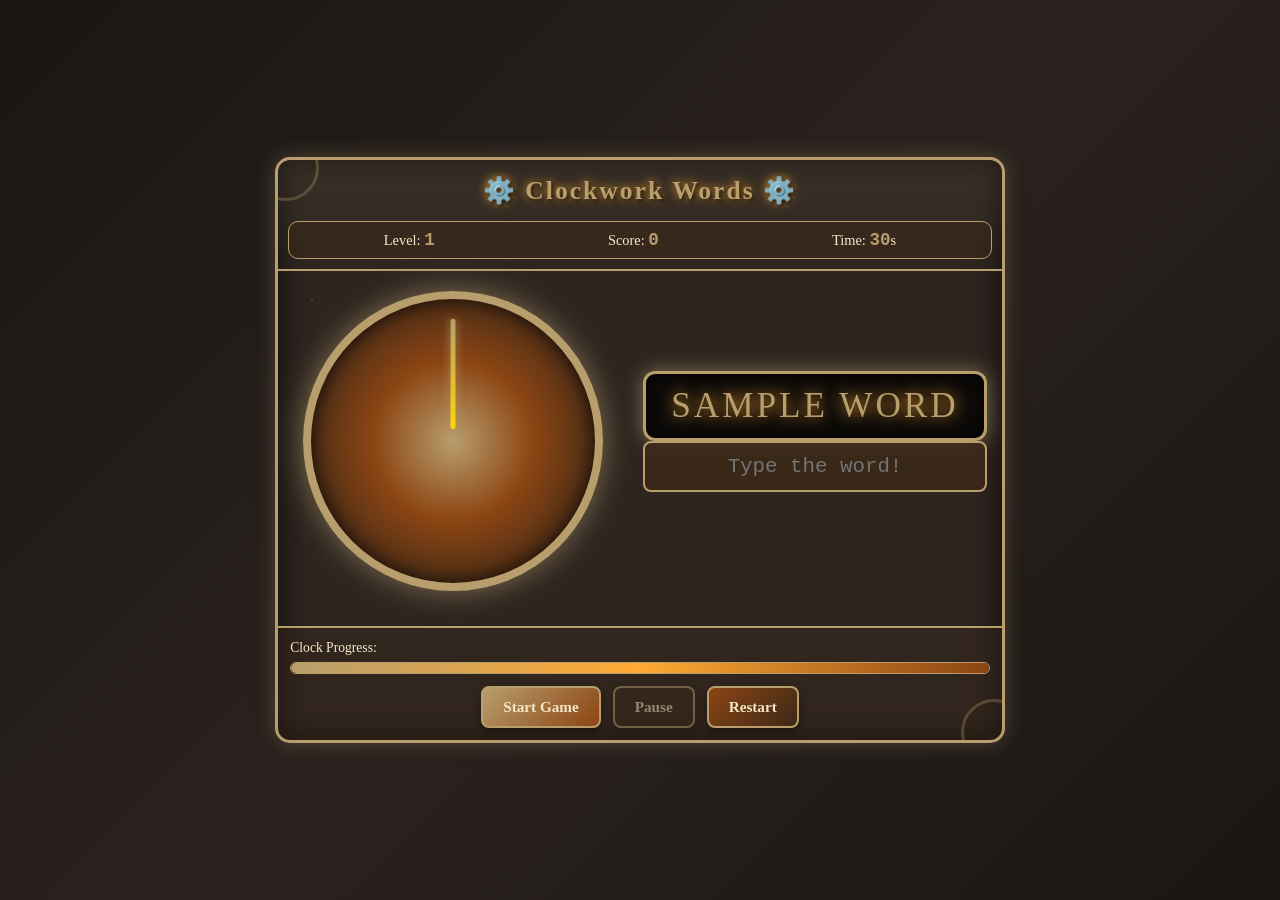
==== index.html @ 0af2863f "v2.0: Complete spiral reveal animation, enemy movement physics, visual feedback" ====
<!DOCTYPE html>
<html lang="en">
<head>
    <meta charset="UTF-8">
    <meta name="viewport" content="width=device-width, initial-scale=1.0">
    <title>Clockwork Words - Steampunk Typing Game</title>
    <link rel="stylesheet" href="game.css">
    <script defer src="game.js"></script>
</head>
<body class="steampunk-theme">
    <!-- Main Game Container -->
    <div id="game-container" class="steam-panel">
        <!-- Header with title and stats -->
        <header class="game-header">
            <h1 class="game-title">⚙️ Clockwork Words ⚙️</h1>
            <div class="stats-bar">
                <span class="stat">Level: <span id="level-display" class="stat-value">1</span></span>
                <span class="stat">Score: <span id="score-display" class="stat-value">0</span></span>
                <span class="stat">Time: <span id="time-display" class="stat-value">30</span>s</span>
            </div>
        </header>

        <!-- Main game area - SIDE-BY-SIDE LAYOUT -->
        <main class="game-area">
            <!-- Side-by-side container -->
            <div class="side-by-side-container">
                
                <!-- LEFT: Clock & Timer Section -->
                <section class="clock-section">
                    <div class="clock-container">
                        <div id="clock-face" class="clock-face">
                            <div id="clock-hand" class="clock-hand"></div>
                            <div id="letter-trail" class="letter-trail"></div>
                        </div>
                    </div>
                </section>

                <!-- RIGHT: Word & Input Section -->
                <section class="input-section">
                    <div class="word-display-container">
                        <div id="word-display" class="word-glow">SAMPLE WORD</div>
                        <input 
                            type="text" 
                            id="player-input" 
                            class="steampunk-input" 
                            placeholder="Type the word!"
                            autocomplete="off"
                            autocapitalize="off"
                        >
                        <div id="feedback" class="feedback-message"></div>
                    </div>

                    <!-- Steam effects container -->
                    <div id="steam-effects" class="steam-effects"></div>
                </section>

            </div>
        </main>

        <!-- Controls and progress -->
        <footer class="game-footer">
            <div class="progress-container">
                <div class="progress-label">Clock Progress:</div>
                <div class="progress-bar">
                    <div id="time-bar" class="progress-fill"></div>
                </div>
            </div>
            <div class="controls">
                <button id="start-btn" class="steampunk-button primary">Start Game</button>
                <button id="pause-btn" class="steampunk-button secondary" disabled>Pause</button>
                <button id="restart-btn" class="steampunk-button">Restart</button>
            </div>
        </footer>
    </div>

    <!-- Overlay for Game Over / Level Complete -->
    <div id="overlay" class="game-overlay hidden">
        <div class="overlay-content steam-panel">
            <h2 id="overlay-title" class="overlay-title"></h2>
            <p id="overlay-message" class="overlay-message"></p>
            <div class="overlay-stats">
                <span id="final-score" class="stat-value"></span>
                <span id="final-level" class="stat-value"></span>
            </div>
            <button id="close-overlay" class="steampunk-button primary">Play Again</button>
        </div>
    </div>

    <!-- Steam particle elements -->
    <div id="steam-particles-container"></div>
</body>
</html>
---- game.css ----
/* 
 * Steampunk Clock Words - Grade 6 Edition CSS
 * Side-by-side layout + progressive difficulty styling
 */

:root {
    --steam-dark-bg: #1a1614;
    --steam-panel-bg: #2d2520;
    --steam-brass-gold: #b89e6c;
    --steam-copper-brown: #8b4513;
    --steam-leather-dark: #3d2817;
    --steam-cream-parchment: #f5e6c8;
    --steam-gear-metal: #6b5a4a;
    --steam-steam-white: rgba(200, 200, 200, 0.9);
    --steam-glow-orange: #ffaa33;
    --steam-glow-gold: #ffd700;
    
    --font-primary: 'Georgia', 'Times New Roman', serif;
    --font-display: 'Courier New', monospace;
}

* { margin: 0; padding: 0; box-sizing: border-box; }

body.steampunk-theme {
    background: linear-gradient(135deg, var(--steam-dark-bg) 0%, #2a221e 50%, var(--steam-dark-bg) 100%);
    font-family: var(--font-primary);
    color: var(--steam-cream-parchment);
    min-height: 100vh;
    display: flex;
    justify-content: center;
    align-items: center;
    overflow-x: hidden;
    padding: 20px;
}

.steam-panel {
    background: var(--steam-panel-bg);
    border: 3px solid var(--steam-brass-gold);
    border-radius: 15px;
    box-shadow: 
        0 0 20px rgba(184, 158, 108, 0.3),
        inset 0 0 30px rgba(0, 0, 0, 0.7);
    position: relative;
    overflow: hidden;
}

.steam-panel::before,
.steam-panel::after {
    content: '';
    position: absolute;
    width: 60px;
    height: 60px;
    border: 3px solid var(--steam-brass-gold);
    border-radius: 50%;
    opacity: 0.3;
}

.steam-panel::before { top: -25px; left: -25px; }
.steam-panel::after { bottom: -25px; right: -25px; }

.game-header {
    padding: 15px 10px 10px;
    text-align: center;
    border-bottom: 2px solid var(--steam-brass-gold);
    background: linear-gradient(to bottom, rgba(184, 158, 108, 0.1), transparent);
}

.game-title {
    font-size: 1.6rem;
    color: var(--steam-brass-gold);
    text-shadow: 2px 2px 4px rgba(0, 0, 0, 0.8),
                 0 0 10px var(--steam-glow-orange);
    margin-bottom: 15px;
    font-weight: bold;
    letter-spacing: 2px;
}

.stats-bar {
    display: flex;
    justify-content: space-around;
    padding: 8px;
    border-radius: 10px;
    background: rgba(61, 40, 23, 0.5);
    border: 1px solid var(--steam-brass-gold);
}

.stat { font-size: 0.9rem; color: var(--steam-cream-parchment); }
.stat-value { 
    color: var(--steam-brass-gold); 
    font-weight: bold; 
    font-family: var(--font-display);
    font-size: 1.1rem;
}

/* SIDE-BY-SIDE LAYOUT CONTAINER */
.game-area { padding: 20px 15px; }

.side-by-side-container {
    display: flex;
    gap: 30px;
    align-items: center;
    justify-content: center;
    flex-wrap: wrap;
}

/* LEFT SIDE: Clock & Timer */
.clock-section {
    flex: 1;
    min-width: 320px;
    display: flex;
    flex-direction: column;
    align-items: center;
}

.clock-container { margin-bottom: 15px; }

/* RIGHT SIDE: Word & Input */
.input-section {
    flex: 1.2;
    min-width: 300px;
    display: flex;
    flex-direction: column;
    gap: 15px;
}

/* LARGE CLOCK FACE - VISUAL TIMER */
.clock-face {
    width: 280px;
    height: 280px;
    background: radial-gradient(circle, 
        var(--steam-brass-gold) 0%, 
        var(--steam-copper-brown) 40%, 
        var(--steam-leather-dark) 80%,
        #1a1614 100%);
    border-radius: 50%;
    border: 8px solid var(--steam-brass-gold);
    position: relative;
    box-shadow: 
        0 0 30px rgba(184, 158, 108, 0.6),
        inset 0 0 20px rgba(0, 0, 0, 0.8);
}

/* CLOCK HAND - VISUAL TIMER */
.clock-hand {
    position: absolute;
    width: 5px;
    height: 110px;
    background: linear-gradient(to bottom, var(--steam-brass-gold) 0%, #ffd700 100%);
    left: 50%;
    top: 20px;
    transform-origin: bottom center;
    transform: translateX(-50%) rotate(0deg);
    border-radius: 2px;
    box-shadow: 0 0 10px rgba(184, 158, 108, 0.8);
}

/* LETTER DISPLAY AROUND CLOCK */
.letter-trail {
    position: absolute;
    width: 100%;
    height: 100%;
    pointer-events: none;
}

/* Spiral path line (optional visual guide) */
.letter-trail::before {
    content: '';
    position: absolute;
    width: 2px;
    height: 2px;
    background: rgba(184, 158, 108, 0.3);
    border-radius: 50%;
}

.letter-dot {
    position: absolute;
    width: 28px;
    height: 28px;
    background: var(--steam-cream-parchment);
    border-radius: 50%;
    display: flex;
    justify-content: center;
    align-items: center;
    font-weight: bold;
    color: var(--steam-leather-dark);
    font-size: 1.1rem;
    box-shadow: 0 0 8px rgba(245, 230, 200, 0.8);
    transition: all 0.2s ease;
    z-index: 5;
}

/* Target letter - pulsing indicator */
.letter-dot[data-is-target="true"] {
    animation: pulse-target 0.5s ease-in-out infinite;
    border: 2px solid var(--steam-glow-orange);
}

@keyframes pulse-target {
    0%, 100% { 
        transform: scale(1.2);
        box-shadow: 0 0 15px var(--steam-glow-gold);
    }
    50% { 
        transform: scale(1.4);
        box-shadow: 0 0 25px var(--steam-glow-gold), 0 0 35px var(--steam-glow-orange);
    }
}

/* Spiral enemy - the escaping threat */
#steam-enemy {
    position: absolute;
    width: 20px;
    height: 20px;
    background: radial-gradient(circle, #ff4444 30%, #ff8800 70%, transparent 100%);
    border-radius: 50%;
    box-shadow: 
        0 0 10px #ff0000,
        0 0 20px #ffaa00,
        inset -2px -2px 4px rgba(0, 0, 0, 0.5);
    z-index: 10;
    transition: all 0.3s ease-out;
}

#steam-enemy::before {
    content: '⚡';
    position: absolute;
    top: 50%;
    left: 50%;
    transform: translate(-50%, -50%);
    font-size: 12px;
    color: #ffaa00;
    text-shadow: 0 0 5px #ff4444;
}

#steam-enemy.escape { 
    animation: escape-pulse 0.3s ease-in-out infinite;
}

@keyframes escape-pulse {
    0%, 100% { 
        transform: scale(1);
        box-shadow: 0 0 10px #ff0000, 0 0 20px #ffaa00;
    }
    50% { 
        transform: scale(1.3);
        box-shadow: 0 0 20px #ff0000, 0 0 30px #ff4400;
    }
}

/* WORD DISPLAY - CLEAR AND PROMINENT */
.word-display-container { text-align: center; }

.word-glow {
    font-size: 2.3rem; /* Slightly smaller for side-by-side */
    color: var(--steam-brass-gold);
    letter-spacing: 3px;
    padding: 12px 25px;
    background: rgba(0, 0, 0, 0.7);
    border-radius: 12px;
    border: 3px solid var(--steam-brass-gold);
    box-shadow: 0 0 20px rgba(184, 158, 108, 0.6),
                inset 0 0 20px rgba(0, 0, 0, 0.8);
    min-height: 65px;
    display: flex;
    justify-content: center;
    align-items: center;
    text-shadow: 0 0 15px var(--steam-glow-orange);
}

.steampunk-input {
    font-size: 1.3rem;
    padding: 12px 20px;
    width: 100%;
    max-width: 350px;
    background: rgba(61, 40, 23, 0.8);
    border: 2px solid var(--steam-brass-gold);
    border-radius: 8px;
    color: var(--steam-cream-parchment);
    text-align: center;
    font-family: var(--font-display);
    transition: all 0.3s ease;
}

.steampunk-input:focus {
    outline: none;
    border-color: var(--steam-glow-gold);
    box-shadow: 0 0 15px rgba(255, 215, 0, 0.6);
}

.feedback-message {
    margin-top: 5px;
    font-size: 1rem;
    min-height: 30px;
    color: var(--steam-cream-parchment);
    font-style: italic;
    text-align: center;
}

.steam-effects {
    position: absolute;
    top: 0; left: 0;
    width: 100%; height: 100%;
    pointer-events: none;
    overflow: hidden;
}

.steam-particle {
    position: absolute;
    background: radial-gradient(circle, rgba(200, 200, 200, 0.9) 0%, rgba(150, 150, 150, 0.6) 40%, transparent 70%);
    border-radius: 50%;
    animation: steamRise 3s ease-in infinite;
    opacity: 0;
}

@keyframes steamRise {
    0% { transform: translateY(100px) scale(0.5); opacity: 0; }
    20% { opacity: 0.8; }
    80% { opacity: 0.4; }
    100% { transform: translateY(-50px) scale(1.2); opacity: 0; }
}

.game-footer {
    padding: 12px;
    border-top: 2px solid var(--steam-brass-gold);
    background: rgba(61, 40, 23, 0.3);
}

.progress-container { margin-bottom: 12px; }

.progress-label {
    font-size: 0.85rem;
    color: var(--steam-cream-parchment);
    margin-bottom: 6px;
}

.progress-bar {
    width: 100%;
    height: 12px;
    background: rgba(0, 0, 0, 0.5);
    border-radius: 6px;
    overflow: hidden;
    border: 1px solid var(--steam-brass-gold);
}

.progress-fill {
    height: 100%;
    background: linear-gradient(90deg, 
        var(--steam-brass-gold) 0%, 
        var(--steam-glow-orange) 50%, 
        var(--steam-copper-brown) 100%);
    width: 100%;
    transition: width 0.1s linear;
    border-radius: 6px;
}

.controls {
    display: flex;
    justify-content: center;
    gap: 12px;
    flex-wrap: wrap;
}

.steampunk-button {
    padding: 10px 20px;
    font-size: 0.95rem;
    font-family: var(--font-primary);
    border: 2px solid var(--steam-brass-gold);
    border-radius: 8px;
    background: linear-gradient(135deg, 
        var(--steam-copper-brown) 0%, 
        var(--steam-leather-dark) 100%);
    color: var(--steam-cream-parchment);
    cursor: pointer;
    transition: all 0.3s ease;
    font-weight: bold;
    box-shadow: 0 4px 8px rgba(0, 0, 0, 0.4);
}

.steampunk-button:hover:not(:disabled) {
    transform: translateY(-2px);
    box-shadow: 0 6px 12px rgba(184, 158, 108, 0.4);
    background: linear-gradient(135deg, 
        var(--steam-brass-gold) 0%, 
        var(--steam-copper-brown) 100%);
}

.steampunk-button:active:not(:disabled) { transform: translateY(0); }
.steampunk-button:disabled { opacity: 0.5; cursor: not-allowed; }

.primary { background: linear-gradient(135deg, var(--steam-brass-gold), var(--steam-copper-brown)); }
.secondary { background: rgba(61, 40, 23, 0.6); }

.game-overlay {
    position: fixed;
    top: 0; left: 0;
    width: 100%; height: 100%;
    background: rgba(26, 22, 20, 0.95);
    display: flex;
    justify-content: center;
    align-items: center;
    z-index: 1000;
}

.game-overlay.hidden { display: none; }

.overlay-content {
    text-align: center;
    padding: 40px;
    max-width: 500px;
}

.overlay-title {
    font-size: 2rem;
    color: var(--steam-brass-gold);
    margin-bottom: 20px;
    text-shadow: 0 0 15px rgba(184, 158, 108, 0.6);
}

.overlay-message {
    font-size: 1.2rem;
    color: var(--steam-cream-parchment);
    margin-bottom: 30px;
    line-height: 1.6;
}

.overlay-stats {
    display: flex;
    justify-content: center;
    gap: 40px;
    margin-bottom: 30px;
}

.hidden { display: none !important; }

/* RESPONSIVE - MOBILE */
@media (max-width: 768px) {
    .side-by-side-container {
        flex-direction: column;
        gap: 20px;
    }
    
    .clock-section, .input-section { width: 100%; text-align: center; }
    
    .clock-face { width: 240px; height: 240px; }
    .game-title { font-size: 1.4rem; }
    .word-glow { font-size: 1.8rem; }
    .steampunk-button { padding: 8px 16px; font-size: 0.85rem; }
}

/* DESKTOP OPTIMIZATION */
@media (min-width: 1400px) {
    .steam-panel { max-width: 1000px; }
    
    .clock-face { width: 320px; height: 320px; }
    .word-glow { font-size: 2.5rem; }
}

@media (min-width: 1000px) and (max-width: 1399px) {
    .steam-panel { max-width: 900px; }
    
    .clock-face { width: 300px; height: 300px; }
    .word-glow { font-size: 2.2rem; }
}
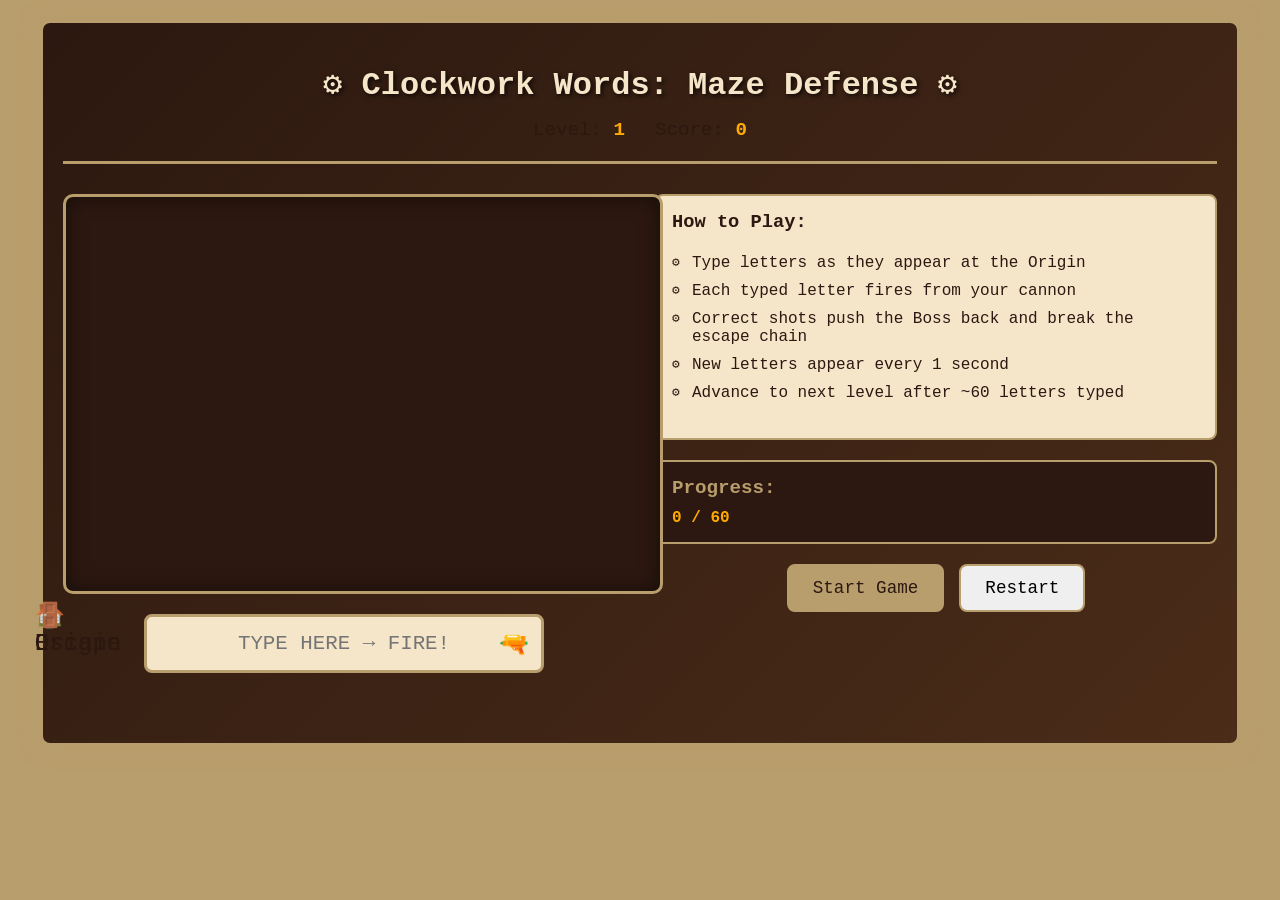
==== commit 158c9f29: "Complete rewrite: Steam Punk Maze Defense with spiral maze, boss movement, cannon interface (v2.0)" ====
--- a/index.html
+++ b/index.html
@@ -3,90 +3,106 @@
 <head>
     <meta charset="UTF-8">
     <meta name="viewport" content="width=device-width, initial-scale=1.0">
-    <title>Clockwork Words - Steampunk Typing Game</title>
+    <title>Clockwork Words - Steam Punk Maze Defense</title>
     <link rel="stylesheet" href="game.css">
-    <script defer src="game.js"></script>
+    <style>
+        /* Override clock-specific styles for maze defense game */
+        .clock-face {
+            display: none;
+        }
+        
+        #steam-particles-container {
+            display: none;
+        }
+        
+        .steam-panel {
+            background: linear-gradient(135deg, #2c1810 0%, #4a2c18 100%);
+            border: 3px solid #b89e6c;
+            box-shadow: 0 0 20px rgba(184, 158, 108, 0.5);
+            border-radius: 10px;
+        }
+    </style>
 </head>
 <body class="steampunk-theme">
-    <!-- Main Game Container -->
     <div id="game-container" class="steam-panel">
-        <!-- Header with title and stats -->
+        <!-- Header -->
         <header class="game-header">
-            <h1 class="game-title">⚙️ Clockwork Words ⚙️</h1>
+            <h1 class="game-title">⚙️ Clockwork Words: Maze Defense ⚙️</h1>
             <div class="stats-bar">
                 <span class="stat">Level: <span id="level-display" class="stat-value">1</span></span>
                 <span class="stat">Score: <span id="score-display" class="stat-value">0</span></span>
-                <span class="stat">Time: <span id="time-display" class="stat-value">30</span>s</span>
             </div>
         </header>
 
-        <!-- Main game area - SIDE-BY-SIDE LAYOUT -->
+        <!-- Main game area - Side-by-side layout -->
         <main class="game-area">
-            <!-- Side-by-side container -->
             <div class="side-by-side-container">
                 
-                <!-- LEFT: Clock & Timer Section -->
-                <section class="clock-section">
-                    <div class="clock-container">
-                        <div id="clock-face" class="clock-face">
-                            <div id="clock-hand" class="clock-hand"></div>
-                            <div id="letter-trail" class="letter-trail"></div>
+                <!-- LEFT: Maze View -->
+                <section class="maze-section">
+                    <div id="maze-container" class="maze-view">
+                        <!-- Maze, origin, escape points, and letter chain will be rendered here -->
+                        <div id="letter-trail" class="letter-trail"></div>
+                        <div id="steam-enemy" class="steam-enemy hidden"></div>
+                    </div>
+                    
+                    <!-- Progress indicators -->
+                    <div class="progress-section">
+                        <div class="origin-point" title="Origin">🏠 Origin</div>
+                        <div class="escape-point" title="Escape">🚪 Escape</div>
+                        <div class="cannon-cannon">
+                            <div id="player-input-container">
+                                <input 
+                                    type="text" 
+                                    id="player-input" 
+                                    class="steampunk-input cannon-input" 
+                                    placeholder="TYPE HERE → FIRE!"
+                                    autocomplete="off"
+                                    autocapitalize="off"
+                                >
+                                <span class="cannon-fire-icon">🔫</span>
+                            </div>
                         </div>
                     </div>
                 </section>
 
-                <!-- RIGHT: Word & Input Section -->
-                <section class="input-section">
-                    <div class="word-display-container">
-                        <div id="word-display" class="word-glow">SAMPLE WORD</div>
-                        <input 
-                            type="text" 
-                            id="player-input" 
-                            class="steampunk-input" 
-                            placeholder="Type the word!"
-                            autocomplete="off"
-                            autocapitalize="off"
-                        >
-                        <div id="feedback" class="feedback-message"></div>
+                <!-- RIGHT: Instructions & Controls -->
+                <section class="controls-section">
+                    <div class="instructions-panel">
+                        <h3>How to Play:</h3>
+                        <ul>
+                            <li>Type letters as they appear at the Origin</li>
+                            <li>Each typed letter fires from your cannon</li>
+                            <li>Correct shots push the Boss back and break the escape chain</li>
+                            <li>New letters appear every 1 second</li>
+                            <li>Advance to next level after ~60 letters typed</li>
+                        </ul>
+                    </div>
+                    
+                    <div class="progress-section">
+                        <div class="level-info">
+                            <h3>Progress:</h3>
+                            <div id="letters-typed" class="stat-value">0 / 60</div>
+                        </div>
                     </div>
 
-                    <!-- Steam effects container -->
-                    <div id="steam-effects" class="steam-effects"></div>
+                    <div class="controls">
+                        <button id="start-btn" class="steampunk-button primary">Start Game</button>
+                        <button id="restart-btn" class="steampunk-button">Restart</button>
+                    </div>
                 </section>
 
             </div>
         </main>
-
-        <!-- Controls and progress -->
-        <footer class="game-footer">
-            <div class="progress-container">
-                <div class="progress-label">Clock Progress:</div>
-                <div class="progress-bar">
-                    <div id="time-bar" class="progress-fill"></div>
-                </div>
-            </div>
-            <div class="controls">
-                <button id="start-btn" class="steampunk-button primary">Start Game</button>
-                <button id="pause-btn" class="steampunk-button secondary" disabled>Pause</button>
-                <button id="restart-btn" class="steampunk-button">Restart</button>
-            </div>
-        </footer>
     </div>
 
-    <!-- Overlay for Game Over / Level Complete -->
+    <!-- Overlay -->
     <div id="overlay" class="game-overlay hidden">
         <div class="overlay-content steam-panel">
             <h2 id="overlay-title" class="overlay-title"></h2>
             <p id="overlay-message" class="overlay-message"></p>
-            <div class="overlay-stats">
-                <span id="final-score" class="stat-value"></span>
-                <span id="final-level" class="stat-value"></span>
-            </div>
             <button id="close-overlay" class="steampunk-button primary">Play Again</button>
         </div>
     </div>
-
-    <!-- Steam particle elements -->
-    <div id="steam-particles-container"></div>
 </body>
 </html>
--- a/game.css
+++ b/game.css
@@ -1,463 +1,335 @@
-/* 
- * Steampunk Clock Words - Grade 6 Edition CSS
- * Side-by-side layout + progressive difficulty styling
- */
+/* Clockwork Words - Steam Punk Maze Defense (v2.0) */
 
 :root {
-    --steam-dark-bg: #1a1614;
-    --steam-panel-bg: #2d2520;
     --steam-brass-gold: #b89e6c;
-    --steam-copper-brown: #8b4513;
-    --steam-leather-dark: #3d2817;
-    --steam-cream-parchment: #f5e6c8;
-    --steam-gear-metal: #6b5a4a;
-    --steam-steam-white: rgba(200, 200, 200, 0.9);
-    --steam-glow-orange: #ffaa33;
-    --steam-glow-gold: #ffd700;
-    
-    --font-primary: 'Georgia', 'Times New Roman', serif;
-    --font-display: 'Courier New', monospace;
-}
-
-* { margin: 0; padding: 0; box-sizing: border-box; }
-
-body.steampunk-theme {
-    background: linear-gradient(135deg, var(--steam-dark-bg) 0%, #2a221e 50%, var(--steam-dark-bg) 100%);
-    font-family: var(--font-primary);
+    --steam-cream-parchment: #f5e6ca;
+    --steam-iron-dark: #2c1810;
+    --steam-copper: #b87333;
+    --steam-steel-gray: #4a5568;
+    --steam-glow-orange: #ffaa00;
+    --steam-glow-red: #ff4444;
+}
+
+* {
+    box-sizing: border-box;
+}
+
+body {
+    margin: 0;
+    padding: 20px;
+    font-family: 'Courier New', Courier, monospace;
+    background-color: var(--steam-brass-gold);
+    color: var(--steam-iron-dark);
+    min-height: 100vh;
+}
+
+.steam-panel {
+    max-width: 1200px;
+    margin: 0 auto;
+    padding: 20px;
+}
+
+.game-header {
+    text-align: center;
+    margin-bottom: 30px;
+    border-bottom: 3px solid var(--steam-brass-gold);
+    padding-bottom: 20px;
+}
+
+.game-title {
+    font-size: 2rem;
     color: var(--steam-cream-parchment);
-    min-height: 100vh;
-    display: flex;
-    justify-content: center;
-    align-items: center;
-    overflow-x: hidden;
-    padding: 20px;
-}
-
-.steam-panel {
-    background: var(--steam-panel-bg);
+    text-shadow: 2px 2px 4px rgba(0, 0, 0, 0.7);
+    margin-bottom: 15px;
+}
+
+.stats-bar {
+    display: flex;
+    justify-content: center;
+    gap: 30px;
+    font-size: 1.2rem;
+}
+
+.stat-value {
+    color: var(--steam-glow-orange);
+    font-weight: bold;
+}
+
+.game-area {
+    margin-bottom: 30px;
+}
+
+.side-by-side-container {
+    display: flex;
+    gap: 30px;
+    flex-wrap: wrap;
+}
+
+.maze-section, .controls-section {
+    flex: 1;
+    min-width: 300px;
+}
+
+/* Maze View */
+.maze-view {
+    position: relative;
+    width: 600px;
+    height: 400px;
+    background: var(--steam-iron-dark);
     border: 3px solid var(--steam-brass-gold);
-    border-radius: 15px;
-    box-shadow: 
-        0 0 20px rgba(184, 158, 108, 0.3),
-        inset 0 0 30px rgba(0, 0, 0, 0.7);
-    position: relative;
+    border-radius: 10px;
+    margin-bottom: 20px;
     overflow: hidden;
-}
-
-.steam-panel::before,
-.steam-panel::after {
-    content: '';
-    position: absolute;
-    width: 60px;
-    height: 60px;
-    border: 3px solid var(--steam-brass-gold);
-    border-radius: 50%;
-    opacity: 0.3;
-}
-
-.steam-panel::before { top: -25px; left: -25px; }
-.steam-panel::after { bottom: -25px; right: -25px; }
-
-.game-header {
-    padding: 15px 10px 10px;
-    text-align: center;
-    border-bottom: 2px solid var(--steam-brass-gold);
-    background: linear-gradient(to bottom, rgba(184, 158, 108, 0.1), transparent);
-}
-
-.game-title {
-    font-size: 1.6rem;
-    color: var(--steam-brass-gold);
-    text-shadow: 2px 2px 4px rgba(0, 0, 0, 0.8),
-                 0 0 10px var(--steam-glow-orange);
-    margin-bottom: 15px;
-    font-weight: bold;
-    letter-spacing: 2px;
-}
-
-.stats-bar {
-    display: flex;
-    justify-content: space-around;
-    padding: 8px;
-    border-radius: 10px;
-    background: rgba(61, 40, 23, 0.5);
-    border: 1px solid var(--steam-brass-gold);
-}
-
-.stat { font-size: 0.9rem; color: var(--steam-cream-parchment); }
-.stat-value { 
-    color: var(--steam-brass-gold); 
-    font-weight: bold; 
-    font-family: var(--font-display);
-    font-size: 1.1rem;
-}
-
-/* SIDE-BY-SIDE LAYOUT CONTAINER */
-.game-area { padding: 20px 15px; }
-
-.side-by-side-container {
-    display: flex;
-    gap: 30px;
-    align-items: center;
-    justify-content: center;
-    flex-wrap: wrap;
-}
-
-/* LEFT SIDE: Clock & Timer */
-.clock-section {
-    flex: 1;
-    min-width: 320px;
-    display: flex;
-    flex-direction: column;
-    align-items: center;
-}
-
-.clock-container { margin-bottom: 15px; }
-
-/* RIGHT SIDE: Word & Input */
-.input-section {
-    flex: 1.2;
-    min-width: 300px;
-    display: flex;
-    flex-direction: column;
-    gap: 15px;
-}
-
-/* LARGE CLOCK FACE - VISUAL TIMER */
-.clock-face {
-    width: 280px;
-    height: 280px;
-    background: radial-gradient(circle, 
-        var(--steam-brass-gold) 0%, 
-        var(--steam-copper-brown) 40%, 
-        var(--steam-leather-dark) 80%,
-        #1a1614 100%);
-    border-radius: 50%;
-    border: 8px solid var(--steam-brass-gold);
-    position: relative;
-    box-shadow: 
-        0 0 30px rgba(184, 158, 108, 0.6),
-        inset 0 0 20px rgba(0, 0, 0, 0.8);
-}
-
-/* CLOCK HAND - VISUAL TIMER */
-.clock-hand {
-    position: absolute;
-    width: 5px;
-    height: 110px;
-    background: linear-gradient(to bottom, var(--steam-brass-gold) 0%, #ffd700 100%);
-    left: 50%;
-    top: 20px;
-    transform-origin: bottom center;
-    transform: translateX(-50%) rotate(0deg);
-    border-radius: 2px;
-    box-shadow: 0 0 10px rgba(184, 158, 108, 0.8);
-}
-
-/* LETTER DISPLAY AROUND CLOCK */
-.letter-trail {
+    box-shadow: inset 0 0 20px rgba(0, 0, 0, 0.5);
+}
+
+#letter-trail {
     position: absolute;
     width: 100%;
     height: 100%;
-    pointer-events: none;
-}
-
-/* Spiral path line (optional visual guide) */
-.letter-trail::before {
-    content: '';
-    position: absolute;
-    width: 2px;
-    height: 2px;
-    background: rgba(184, 158, 108, 0.3);
-    border-radius: 50%;
-}
-
-.letter-dot {
+    top: 0;
+    left: 0;
+}
+
+.chain-letter {
     position: absolute;
     width: 28px;
     height: 28px;
-    background: var(--steam-cream-parchment);
     border-radius: 50%;
     display: flex;
-    justify-content: center;
     align-items: center;
+    justify-content: center;
     font-weight: bold;
-    color: var(--steam-leather-dark);
-    font-size: 1.1rem;
-    box-shadow: 0 0 8px rgba(245, 230, 200, 0.8);
-    transition: all 0.2s ease;
-    z-index: 5;
-}
-
-/* Target letter - pulsing indicator */
-.letter-dot[data-is-target="true"] {
-    animation: pulse-target 0.5s ease-in-out infinite;
+    color: var(--steam-iron-dark);
+    text-shadow: 1px 1px 2px white;
+    transition: opacity 0.3s ease, transform 0.3s ease;
+}
+
+.chain-letter.current-target {
+    animation: pulse-gold 0.5s ease-in-out infinite;
     border: 2px solid var(--steam-glow-orange);
-}
-
-@keyframes pulse-target {
-    0%, 100% { 
-        transform: scale(1.2);
-        box-shadow: 0 0 15px var(--steam-glow-gold);
-    }
-    50% { 
-        transform: scale(1.4);
-        box-shadow: 0 0 25px var(--steam-glow-gold), 0 0 35px var(--steam-glow-orange);
-    }
-}
-
-/* Spiral enemy - the escaping threat */
-#steam-enemy {
+    box-shadow: 0 0 10px var(--steam-glow-orange);
+}
+
+@keyframes pulse-gold {
+    0%, 100% { transform: scale(1); }
+    50% { transform: scale(1.1); }
+}
+
+.steam-enemy {
     position: absolute;
     width: 20px;
     height: 20px;
-    background: radial-gradient(circle, #ff4444 30%, #ff8800 70%, transparent 100%);
     border-radius: 50%;
-    box-shadow: 
-        0 0 10px #ff0000,
-        0 0 20px #ffaa00,
-        inset -2px -2px 4px rgba(0, 0, 0, 0.5);
     z-index: 10;
-    transition: all 0.3s ease-out;
-}
-
-#steam-enemy::before {
-    content: '⚡';
-    position: absolute;
+    transition: left 0.3s ease-out, top 0.3s ease-out;
+}
+
+.steam-enemy.hidden {
+    display: none;
+}
+
+.origin-point, .escape-point {
+    position: absolute;
+    width: 30px;
+    height: 30px;
+    display: flex;
+    align-items: center;
+    justify-content: center;
+    font-size: 1.5rem;
+    z-index: 5;
+}
+
+/* Input Section */
+#player-input-container {
+    position: relative;
+    width: 100%;
+    max-width: 400px;
+    margin: 20px auto;
+}
+
+.cannon-input {
+    width: 100%;
+    padding: 15px;
+    font-size: 1.3rem;
+    font-family: 'Courier New', Courier, monospace;
+    background: var(--steam-cream-parchment);
+    border: 3px solid var(--steam-brass-gold);
+    border-radius: 8px;
+    text-align: center;
+    color: var(--steam-iron-dark);
+    outline: none;
+}
+
+.cannon-input:focus {
+    border-color: var(--steam-glow-orange);
+    box-shadow: 0 0 15px var(--steam-glow-orange);
+}
+
+.cannon-fire-icon {
+    position: absolute;
+    right: 15px;
     top: 50%;
-    left: 50%;
-    transform: translate(-50%, -50%);
-    font-size: 12px;
-    color: #ffaa00;
-    text-shadow: 0 0 5px #ff4444;
-}
-
-#steam-enemy.escape { 
-    animation: escape-pulse 0.3s ease-in-out infinite;
-}
-
-@keyframes escape-pulse {
-    0%, 100% { 
-        transform: scale(1);
-        box-shadow: 0 0 10px #ff0000, 0 0 20px #ffaa00;
-    }
-    50% { 
-        transform: scale(1.3);
-        box-shadow: 0 0 20px #ff0000, 0 0 30px #ff4400;
-    }
-}
-
-/* WORD DISPLAY - CLEAR AND PROMINENT */
-.word-display-container { text-align: center; }
-
-.word-glow {
-    font-size: 2.3rem; /* Slightly smaller for side-by-side */
+    transform: translateY(-50%);
+    font-size: 1.5rem;
+    pointer-events: none;
+}
+
+.wrong-input {
+    animation: shake-red 0.3s ease-out;
+    border-color: var(--steam-glow-red) !important;
+    background: #ffeaea !important;
+}
+
+@keyframes shake-red {
+    0%, 100% { transform: translateX(0); }
+    25% { transform: translateX(-5px); }
+    75% { transform: translateX(5px); }
+}
+
+/* Controls */
+.instructions-panel {
+    background: var(--steam-cream-parchment);
+    padding: 15px;
+    border-radius: 8px;
+    border: 2px solid var(--steam-brass-gold);
+    margin-bottom: 20px;
+}
+
+.instructions-panel h3 {
+    color: var(--steam-iron-dark);
+    margin-top: 0;
+    margin-bottom: 10px;
+}
+
+.instructions-panel ul {
+    list-style-type: none;
+    padding-left: 0;
+}
+
+.instructions-panel li {
+    padding: 5px 0;
+    padding-left: 20px;
+    position: relative;
+}
+
+.instructions-panel li::before {
+    content: '⚙️';
+    position: absolute;
+    left: 0;
+    font-size: 0.8rem;
+}
+
+.level-info {
+    margin-top: 20px;
+    padding: 15px;
+    background: var(--steam-iron-dark);
     color: var(--steam-brass-gold);
-    letter-spacing: 3px;
-    padding: 12px 25px;
-    background: rgba(0, 0, 0, 0.7);
-    border-radius: 12px;
-    border: 3px solid var(--steam-brass-gold);
-    box-shadow: 0 0 20px rgba(184, 158, 108, 0.6),
-                inset 0 0 20px rgba(0, 0, 0, 0.8);
-    min-height: 65px;
-    display: flex;
-    justify-content: center;
-    align-items: center;
-    text-shadow: 0 0 15px var(--steam-glow-orange);
-}
-
-.steampunk-input {
-    font-size: 1.3rem;
-    padding: 12px 20px;
-    width: 100%;
-    max-width: 350px;
-    background: rgba(61, 40, 23, 0.8);
+    border-radius: 8px;
+    border: 2px solid var(--steam-brass-gold);
+}
+
+.level-info h3 {
+    margin-top: 0;
+    margin-bottom: 10px;
+    font-size: 1.2rem;
+}
+
+/* Buttons */
+.controls {
+    display: flex;
+    gap: 15px;
+    justify-content: center;
+    margin-top: 20px;
+}
+
+.steampunk-button {
+    padding: 12px 24px;
+    font-size: 1.1rem;
+    font-family: 'Courier New', Courier, monospace;
     border: 2px solid var(--steam-brass-gold);
     border-radius: 8px;
-    color: var(--steam-cream-parchment);
-    text-align: center;
-    font-family: var(--font-display);
-    transition: all 0.3s ease;
-}
-
-.steampunk-input:focus {
-    outline: none;
-    border-color: var(--steam-glow-gold);
-    box-shadow: 0 0 15px rgba(255, 215, 0, 0.6);
-}
-
-.feedback-message {
-    margin-top: 5px;
-    font-size: 1rem;
-    min-height: 30px;
-    color: var(--steam-cream-parchment);
-    font-style: italic;
-    text-align: center;
-}
-
-.steam-effects {
-    position: absolute;
-    top: 0; left: 0;
-    width: 100%; height: 100%;
-    pointer-events: none;
-    overflow: hidden;
-}
-
-.steam-particle {
-    position: absolute;
-    background: radial-gradient(circle, rgba(200, 200, 200, 0.9) 0%, rgba(150, 150, 150, 0.6) 40%, transparent 70%);
-    border-radius: 50%;
-    animation: steamRise 3s ease-in infinite;
-    opacity: 0;
-}
-
-@keyframes steamRise {
-    0% { transform: translateY(100px) scale(0.5); opacity: 0; }
-    20% { opacity: 0.8; }
-    80% { opacity: 0.4; }
-    100% { transform: translateY(-50px) scale(1.2); opacity: 0; }
-}
-
-.game-footer {
-    padding: 12px;
-    border-top: 2px solid var(--steam-brass-gold);
-    background: rgba(61, 40, 23, 0.3);
-}
-
-.progress-container { margin-bottom: 12px; }
-
-.progress-label {
-    font-size: 0.85rem;
-    color: var(--steam-cream-parchment);
-    margin-bottom: 6px;
-}
-
-.progress-bar {
-    width: 100%;
-    height: 12px;
-    background: rgba(0, 0, 0, 0.5);
-    border-radius: 6px;
-    overflow: hidden;
-    border: 1px solid var(--steam-brass-gold);
-}
-
-.progress-fill {
-    height: 100%;
-    background: linear-gradient(90deg, 
-        var(--steam-brass-gold) 0%, 
-        var(--steam-glow-orange) 50%, 
-        var(--steam-copper-brown) 100%);
-    width: 100%;
-    transition: width 0.1s linear;
-    border-radius: 6px;
-}
-
-.controls {
-    display: flex;
-    justify-content: center;
-    gap: 12px;
-    flex-wrap: wrap;
-}
-
-.steampunk-button {
-    padding: 10px 20px;
-    font-size: 0.95rem;
-    font-family: var(--font-primary);
-    border: 2px solid var(--steam-brass-gold);
-    border-radius: 8px;
-    background: linear-gradient(135deg, 
-        var(--steam-copper-brown) 0%, 
-        var(--steam-leather-dark) 100%);
-    color: var(--steam-cream-parchment);
     cursor: pointer;
     transition: all 0.3s ease;
-    font-weight: bold;
-    box-shadow: 0 4px 8px rgba(0, 0, 0, 0.4);
-}
-
-.steampunk-button:hover:not(:disabled) {
+}
+
+.steampunk-button.primary {
+    background: var(--steam-brass-gold);
+    color: var(--steam-iron-dark);
+}
+
+.steampunk-button.primary:hover {
+    background: var(--steam-copper);
+    border-color: var(--steam-glow-orange);
+    box-shadow: 0 0 15px var(--steam-glow-orange);
+}
+
+.steampunk-button.secondary {
+    background: transparent;
+    color: var(--steam-brass-gold);
+}
+
+.steampunk-button:hover {
     transform: translateY(-2px);
-    box-shadow: 0 6px 12px rgba(184, 158, 108, 0.4);
-    background: linear-gradient(135deg, 
-        var(--steam-brass-gold) 0%, 
-        var(--steam-copper-brown) 100%);
-}
-
-.steampunk-button:active:not(:disabled) { transform: translateY(0); }
-.steampunk-button:disabled { opacity: 0.5; cursor: not-allowed; }
-
-.primary { background: linear-gradient(135deg, var(--steam-brass-gold), var(--steam-copper-brown)); }
-.secondary { background: rgba(61, 40, 23, 0.6); }
-
+}
+
+.steampunk-button:disabled {
+    opacity: 0.5;
+    cursor: not-allowed;
+}
+
+/* Overlay */
 .game-overlay {
     position: fixed;
-    top: 0; left: 0;
-    width: 100%; height: 100%;
-    background: rgba(26, 22, 20, 0.95);
-    display: flex;
-    justify-content: center;
+    top: 0;
+    left: 0;
+    width: 100%;
+    height: 100%;
+    background: rgba(44, 24, 16, 0.9);
+    display: flex;
     align-items: center;
+    justify-content: center;
     z-index: 1000;
 }
 
-.game-overlay.hidden { display: none; }
+.game-overlay.hidden {
+    display: none;
+}
 
 .overlay-content {
+    background: var(--steam-brass-gold);
+    padding: 40px;
+    border-radius: 10px;
+    border: 3px solid var(--steam-copper);
     text-align: center;
-    padding: 40px;
     max-width: 500px;
 }
 
 .overlay-title {
+    color: var(--steam-cream-parchment);
     font-size: 2rem;
-    color: var(--steam-brass-gold);
     margin-bottom: 20px;
-    text-shadow: 0 0 15px rgba(184, 158, 108, 0.6);
 }
 
 .overlay-message {
-    font-size: 1.2rem;
-    color: var(--steam-cream-parchment);
+    color: var(--steam-iron-dark);
+    font-size: 1.3rem;
     margin-bottom: 30px;
-    line-height: 1.6;
-}
-
-.overlay-stats {
-    display: flex;
-    justify-content: center;
-    gap: 40px;
-    margin-bottom: 30px;
-}
-
-.hidden { display: none !important; }
-
-/* RESPONSIVE - MOBILE */
+    line-height: 1.5;
+}
+
+/* Responsive */
 @media (max-width: 768px) {
     .side-by-side-container {
         flex-direction: column;
-        gap: 20px;
     }
     
-    .clock-section, .input-section { width: 100%; text-align: center; }
+    .maze-view {
+        width: 100%;
+        height: 300px;
+    }
     
-    .clock-face { width: 240px; height: 240px; }
-    .game-title { font-size: 1.4rem; }
-    .word-glow { font-size: 1.8rem; }
-    .steampunk-button { padding: 8px 16px; font-size: 0.85rem; }
-}
-
-/* DESKTOP OPTIMIZATION */
-@media (min-width: 1400px) {
-    .steam-panel { max-width: 1000px; }
-    
-    .clock-face { width: 320px; height: 320px; }
-    .word-glow { font-size: 2.5rem; }
-}
-
-@media (min-width: 1000px) and (max-width: 1399px) {
-    .steam-panel { max-width: 900px; }
-    
-    .clock-face { width: 300px; height: 300px; }
-    .word-glow { font-size: 2.2rem; }
-}
+    .game-title {
+        font-size: 1.5rem;
+    }
+}
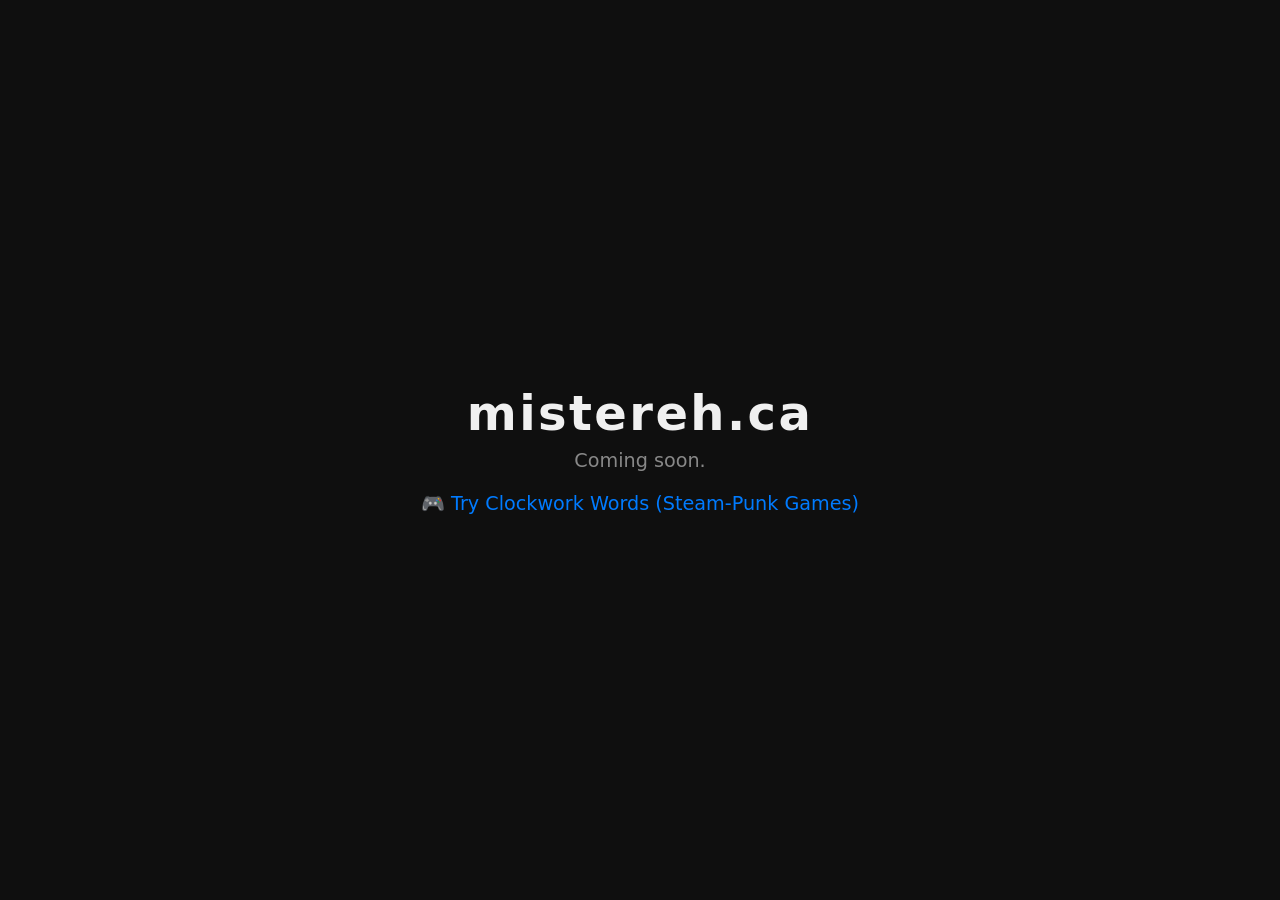
==== commit 49ca54fa: "feat: Add Clockwork Words game at /steam-punk-games/ with link from main page" ====
--- a/index.html
+++ b/index.html
@@ -1,108 +1,18 @@
 <!DOCTYPE html>
 <html lang="en">
 <head>
-    <meta charset="UTF-8">
-    <meta name="viewport" content="width=device-width, initial-scale=1.0">
-    <title>Clockwork Words - Steam Punk Maze Defense</title>
-    <link rel="stylesheet" href="game.css">
-    <style>
-        /* Override clock-specific styles for maze defense game */
-        .clock-face {
-            display: none;
-        }
-        
-        #steam-particles-container {
-            display: none;
-        }
-        
-        .steam-panel {
-            background: linear-gradient(135deg, #2c1810 0%, #4a2c18 100%);
-            border: 3px solid #b89e6c;
-            box-shadow: 0 0 20px rgba(184, 158, 108, 0.5);
-            border-radius: 10px;
-        }
-    </style>
+  <meta charset="UTF-8" />
+  <meta name="viewport" content="width=device-width, initial-scale=1.0" />
+  <title>MisterEh</title>
+  <link rel="stylesheet" href="style.css" />
 </head>
-<body class="steampunk-theme">
-    <div id="game-container" class="steam-panel">
-        <!-- Header -->
-        <header class="game-header">
-            <h1 class="game-title">⚙️ Clockwork Words: Maze Defense ⚙️</h1>
-            <div class="stats-bar">
-                <span class="stat">Level: <span id="level-display" class="stat-value">1</span></span>
-                <span class="stat">Score: <span id="score-display" class="stat-value">0</span></span>
-            </div>
-        </header>
-
-        <!-- Main game area - Side-by-side layout -->
-        <main class="game-area">
-            <div class="side-by-side-container">
-                
-                <!-- LEFT: Maze View -->
-                <section class="maze-section">
-                    <div id="maze-container" class="maze-view">
-                        <!-- Maze, origin, escape points, and letter chain will be rendered here -->
-                        <div id="letter-trail" class="letter-trail"></div>
-                        <div id="steam-enemy" class="steam-enemy hidden"></div>
-                    </div>
-                    
-                    <!-- Progress indicators -->
-                    <div class="progress-section">
-                        <div class="origin-point" title="Origin">🏠 Origin</div>
-                        <div class="escape-point" title="Escape">🚪 Escape</div>
-                        <div class="cannon-cannon">
-                            <div id="player-input-container">
-                                <input 
-                                    type="text" 
-                                    id="player-input" 
-                                    class="steampunk-input cannon-input" 
-                                    placeholder="TYPE HERE → FIRE!"
-                                    autocomplete="off"
-                                    autocapitalize="off"
-                                >
-                                <span class="cannon-fire-icon">🔫</span>
-                            </div>
-                        </div>
-                    </div>
-                </section>
-
-                <!-- RIGHT: Instructions & Controls -->
-                <section class="controls-section">
-                    <div class="instructions-panel">
-                        <h3>How to Play:</h3>
-                        <ul>
-                            <li>Type letters as they appear at the Origin</li>
-                            <li>Each typed letter fires from your cannon</li>
-                            <li>Correct shots push the Boss back and break the escape chain</li>
-                            <li>New letters appear every 1 second</li>
-                            <li>Advance to next level after ~60 letters typed</li>
-                        </ul>
-                    </div>
-                    
-                    <div class="progress-section">
-                        <div class="level-info">
-                            <h3>Progress:</h3>
-                            <div id="letters-typed" class="stat-value">0 / 60</div>
-                        </div>
-                    </div>
-
-                    <div class="controls">
-                        <button id="start-btn" class="steampunk-button primary">Start Game</button>
-                        <button id="restart-btn" class="steampunk-button">Restart</button>
-                    </div>
-                </section>
-
-            </div>
-        </main>
-    </div>
-
-    <!-- Overlay -->
-    <div id="overlay" class="game-overlay hidden">
-        <div class="overlay-content steam-panel">
-            <h2 id="overlay-title" class="overlay-title"></h2>
-            <p id="overlay-message" class="overlay-message"></p>
-            <button id="close-overlay" class="steampunk-button primary">Play Again</button>
-        </div>
-    </div>
+<body>
+  <main>
+    <h1>mistereh.ca</h1>
+    <p>Coming soon.</p>
+    <p style="margin-top: 20px;">
+      <a href="/steam-punk-games/" style="color: #007bff; text-decoration: none;">🎮 Try Clockwork Words (Steam-Punk Games)</a>
+    </p>
+  </main>
 </body>
 </html>
--- a/style.css
+++ b/style.css
@@ -0,0 +1,26 @@
+*, *::before, *::after { box-sizing: border-box; margin: 0; padding: 0; }
+
+body {
+  font-family: system-ui, sans-serif;
+  background: #0f0f0f;
+  color: #f0f0f0;
+  display: flex;
+  justify-content: center;
+  align-items: center;
+  min-height: 100vh;
+}
+
+main {
+  text-align: center;
+}
+
+h1 {
+  font-size: 3rem;
+  letter-spacing: 0.05em;
+  margin-bottom: 0.5rem;
+}
+
+p {
+  font-size: 1.2rem;
+  color: #888;
+}
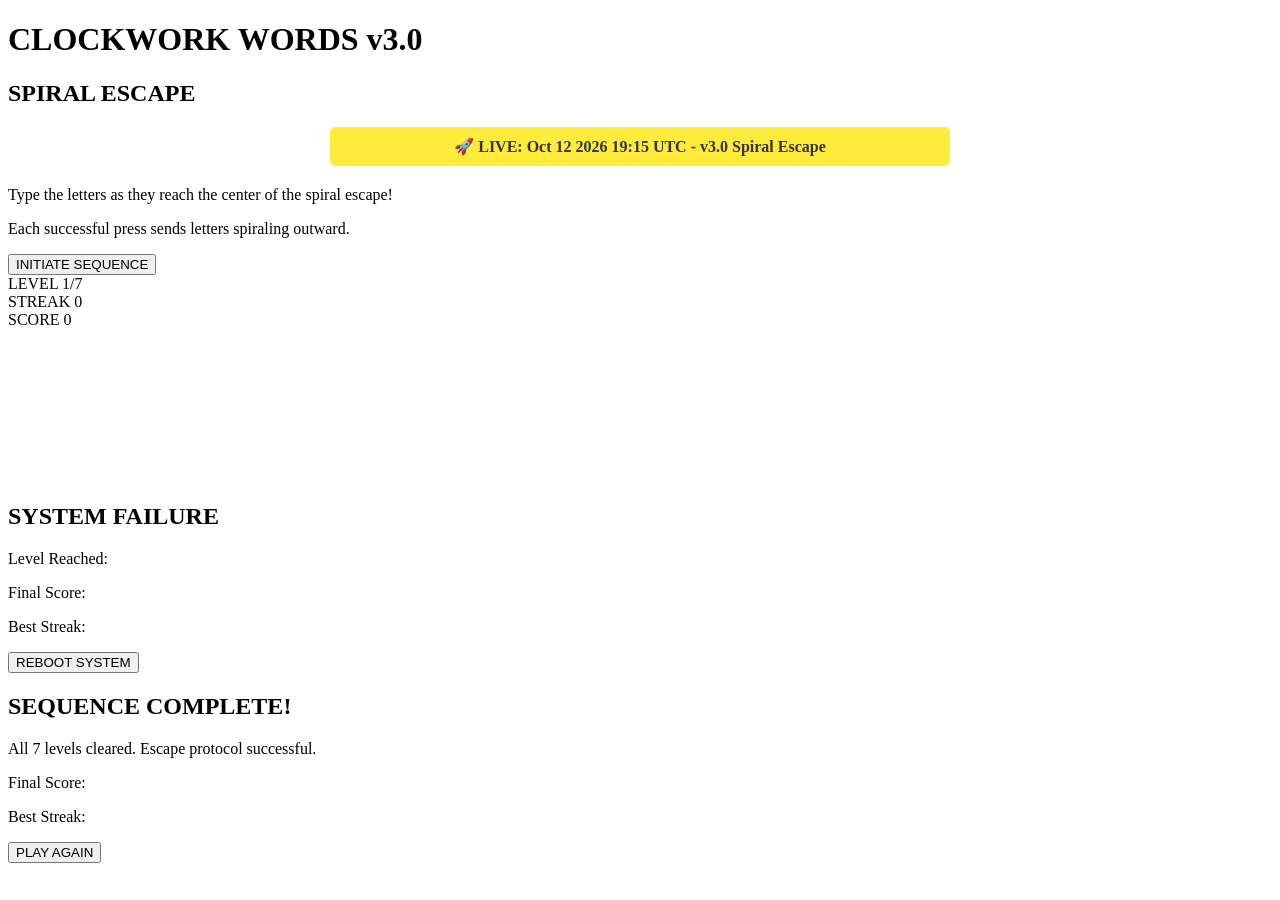
==== commit 04d96646: "Final structure: root index.html (coming soon) + typing/ (game) + games/ (placeholder)" ====
--- a/index.html
+++ b/index.html
@@ -1,18 +1,77 @@
+<!-- Deployed: 2026-10-12 19:12 UTC - Force cache refresh -->
 <!DOCTYPE html>
 <html lang="en">
 <head>
-  <meta charset="UTF-8" />
-  <meta name="viewport" content="width=device-width, initial-scale=1.0" />
-  <title>MisterEh</title>
-  <link rel="stylesheet" href="style.css" />
+    <meta charset="UTF-8">
+    <meta name="viewport" content="width=device-width, initial-scale=1.0">
+    <title>Clockwork Words v3.0 - Spiral Escape</title>
+    <link rel="stylesheet" href="game.css">
 </head>
 <body>
-  <main>
-    <h1>mistereh.ca</h1>
-    <p>Coming soon.</p>
-    <p style="margin-top: 20px;">
-      <a href="/steam-punk-games/" style="color: #007bff; text-decoration: none;">🎮 Try Clockwork Words (Steam-Punk Games)</a>
-    </p>
-  </main>
+    <div id="game-container">
+        <!-- Start Screen -->
+        <div id="start-screen" class="screen active">
+            <h1 class="main-title">CLOCKWORK WORDS v3.0</h1>
+            <h2 class="subtitle">SPIRAL ESCAPE</h2>
+            <div style="background: #ffeb3b; padding: 10px; margin: 20px auto; max-width: 600px; border-radius: 5px; text-align: center; font-weight: bold; color: #333;">
+              🚀 LIVE: Oct 12 2026 19:15 UTC - v3.0 Spiral Escape
+            </div>
+            <div class="description">
+                <p>Type the letters as they reach the center of the spiral escape!</p>
+                <p>Each successful press sends letters spiraling outward.</p>
+            </div>
+            <div id="keyboard-display" class="keyboard-display">
+                <!-- Keyboard layout will be rendered here -->
+            </div>
+            <button id="start-btn" class="steam-button">INITIATE SEQUENCE</button>
+        </div>
+
+        <!-- Game Screen -->
+        <div id="game-screen" class="screen">
+            <div id="hud">
+                <div class="hud-item">
+                    <span class="label">LEVEL</span>
+                    <span id="level-display">1/7</span>
+                </div>
+                <div class="hud-item">
+                    <span class="label">STREAK</span>
+                    <span id="streak-display">0</span>
+                </div>
+                <div class="hud-item">
+                    <span class="label">SCORE</span>
+                    <span id="score-display">0</span>
+                </div>
+            </div>
+            <canvas id="game-canvas"></canvas>
+            <div id="progress-bar" class="progress-bar">
+                <div id="progress-fill"></div>
+            </div>
+        </div>
+
+        <!-- Game Over Screen -->
+        <div id="game-over-screen" class="screen">
+            <h2 class="title">SYSTEM FAILURE</h2>
+            <p id="final-message"></p>
+            <div id="stats-display">
+                <p>Level Reached: <span id="final-level"></span></p>
+                <p>Final Score: <span id="final-score"></span></p>
+                <p>Best Streak: <span id="final-streak"></span></p>
+            </div>
+            <button id="restart-btn" class="steam-button">REBOOT SYSTEM</button>
+        </div>
+
+        <!-- Victory Screen -->
+        <div id="victory-screen" class="screen">
+            <h2 class="title title-victory">SEQUENCE COMPLETE!</h2>
+            <p>All 7 levels cleared. Escape protocol successful.</p>
+            <div id="stats-display">
+                <p>Final Score: <span id="victory-score"></span></p>
+                <p>Best Streak: <span id="victory-streak"></span></p>
+            </div>
+            <button id="play-again-btn" class="steam-button">PLAY AGAIN</button>
+        </div>
+    </div>
+
+    <script src="game.js"></script>
 </body>
 </html>
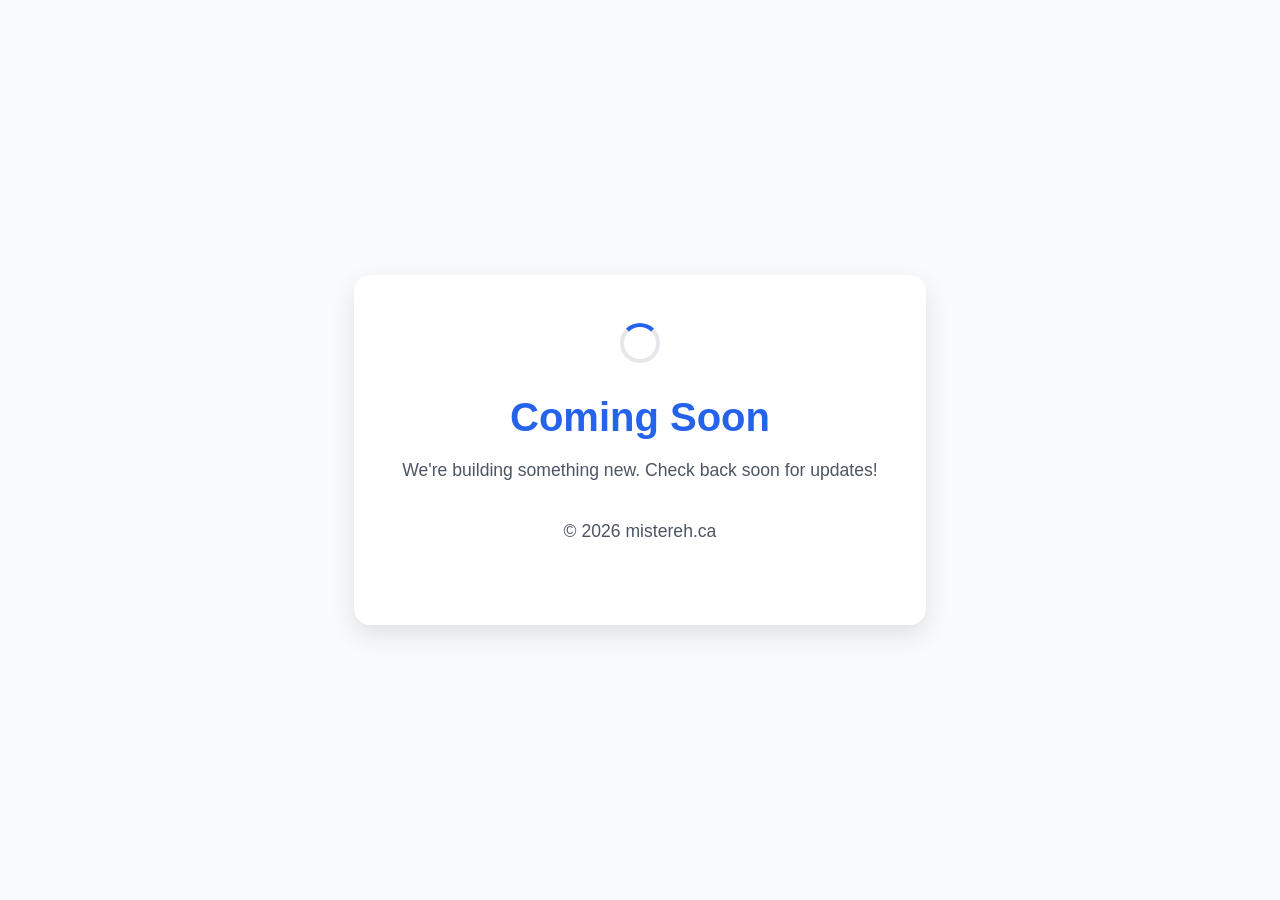
==== commit fc869451: "Auto-commit from auto-push watcher [21:16]" ====
--- a/index.html
+++ b/index.html
@@ -1,77 +1,73 @@
-<!-- Deployed: 2026-10-12 19:12 UTC - Force cache refresh -->
 <!DOCTYPE html>
 <html lang="en">
 <head>
     <meta charset="UTF-8">
     <meta name="viewport" content="width=device-width, initial-scale=1.0">
-    <title>Clockwork Words v3.0 - Spiral Escape</title>
-    <link rel="stylesheet" href="game.css">
+    <title>Coming Soon - mistereh.ca</title>
+    <style>
+        :root {
+            --primary: #2563eb;
+            --text: #1f2937;
+            --bg: #f9fafb;
+        }
+        * { margin: 0; padding: 0; box-sizing: border-box; }
+        body {
+            font-family: -apple-system, BlinkMacSystemFont, "Segoe UI", Roboto, sans-serif;
+            background: var(--bg);
+            color: var(--text);
+            min-height: 100vh;
+            display: flex;
+            align-items: center;
+            justify-content: center;
+            text-align: center;
+            padding: 2rem;
+        }
+        .container {
+            max-width: 600px;
+            padding: 3rem;
+            background: white;
+            border-radius: 1rem;
+            box-shadow: 0 10px 25px rgba(0,0,0,0.1);
+        }
+        h1 {
+            font-size: 2.5rem;
+            margin-bottom: 1rem;
+            color: var(--primary);
+        }
+        p {
+            font-size: 1.1rem;
+            line-height: 1.6;
+            margin-bottom: 2rem;
+            color: #4b5563;
+        }
+        .spinner {
+            width: 40px;
+            height: 40px;
+            border: 4px solid #e5e7eb;
+            border-top: 4px solid var(--primary);
+            border-radius: 50%;
+            margin: 0 auto 2rem;
+            animation: spin 1s linear infinite;
+        }
+        @keyframes spin {
+            0% { transform: rotate(0deg); }
+            100% { transform: rotate(360deg); }
+        }
+        .footer {
+            margin-top: 2rem;
+            font-size: 0.875rem;
+            color: #6b7280;
+        }
+    </style>
 </head>
 <body>
-    <div id="game-container">
-        <!-- Start Screen -->
-        <div id="start-screen" class="screen active">
-            <h1 class="main-title">CLOCKWORK WORDS v3.0</h1>
-            <h2 class="subtitle">SPIRAL ESCAPE</h2>
-            <div style="background: #ffeb3b; padding: 10px; margin: 20px auto; max-width: 600px; border-radius: 5px; text-align: center; font-weight: bold; color: #333;">
-              🚀 LIVE: Oct 12 2026 19:15 UTC - v3.0 Spiral Escape
-            </div>
-            <div class="description">
-                <p>Type the letters as they reach the center of the spiral escape!</p>
-                <p>Each successful press sends letters spiraling outward.</p>
-            </div>
-            <div id="keyboard-display" class="keyboard-display">
-                <!-- Keyboard layout will be rendered here -->
-            </div>
-            <button id="start-btn" class="steam-button">INITIATE SEQUENCE</button>
-        </div>
-
-        <!-- Game Screen -->
-        <div id="game-screen" class="screen">
-            <div id="hud">
-                <div class="hud-item">
-                    <span class="label">LEVEL</span>
-                    <span id="level-display">1/7</span>
-                </div>
-                <div class="hud-item">
-                    <span class="label">STREAK</span>
-                    <span id="streak-display">0</span>
-                </div>
-                <div class="hud-item">
-                    <span class="label">SCORE</span>
-                    <span id="score-display">0</span>
-                </div>
-            </div>
-            <canvas id="game-canvas"></canvas>
-            <div id="progress-bar" class="progress-bar">
-                <div id="progress-fill"></div>
-            </div>
-        </div>
-
-        <!-- Game Over Screen -->
-        <div id="game-over-screen" class="screen">
-            <h2 class="title">SYSTEM FAILURE</h2>
-            <p id="final-message"></p>
-            <div id="stats-display">
-                <p>Level Reached: <span id="final-level"></span></p>
-                <p>Final Score: <span id="final-score"></span></p>
-                <p>Best Streak: <span id="final-streak"></span></p>
-            </div>
-            <button id="restart-btn" class="steam-button">REBOOT SYSTEM</button>
-        </div>
-
-        <!-- Victory Screen -->
-        <div id="victory-screen" class="screen">
-            <h2 class="title title-victory">SEQUENCE COMPLETE!</h2>
-            <p>All 7 levels cleared. Escape protocol successful.</p>
-            <div id="stats-display">
-                <p>Final Score: <span id="victory-score"></span></p>
-                <p>Best Streak: <span id="victory-streak"></span></p>
-            </div>
-            <button id="play-again-btn" class="steam-button">PLAY AGAIN</button>
+    <div class="container">
+        <div class="spinner"></div>
+        <h1>Coming Soon</h1>
+        <p>We're building something new. Check back soon for updates!</p>
+        <div class="footer">
+            <p>&copy; 2026 mistereh.ca</p>
         </div>
     </div>
-
-    <script src="game.js"></script>
 </body>
 </html>
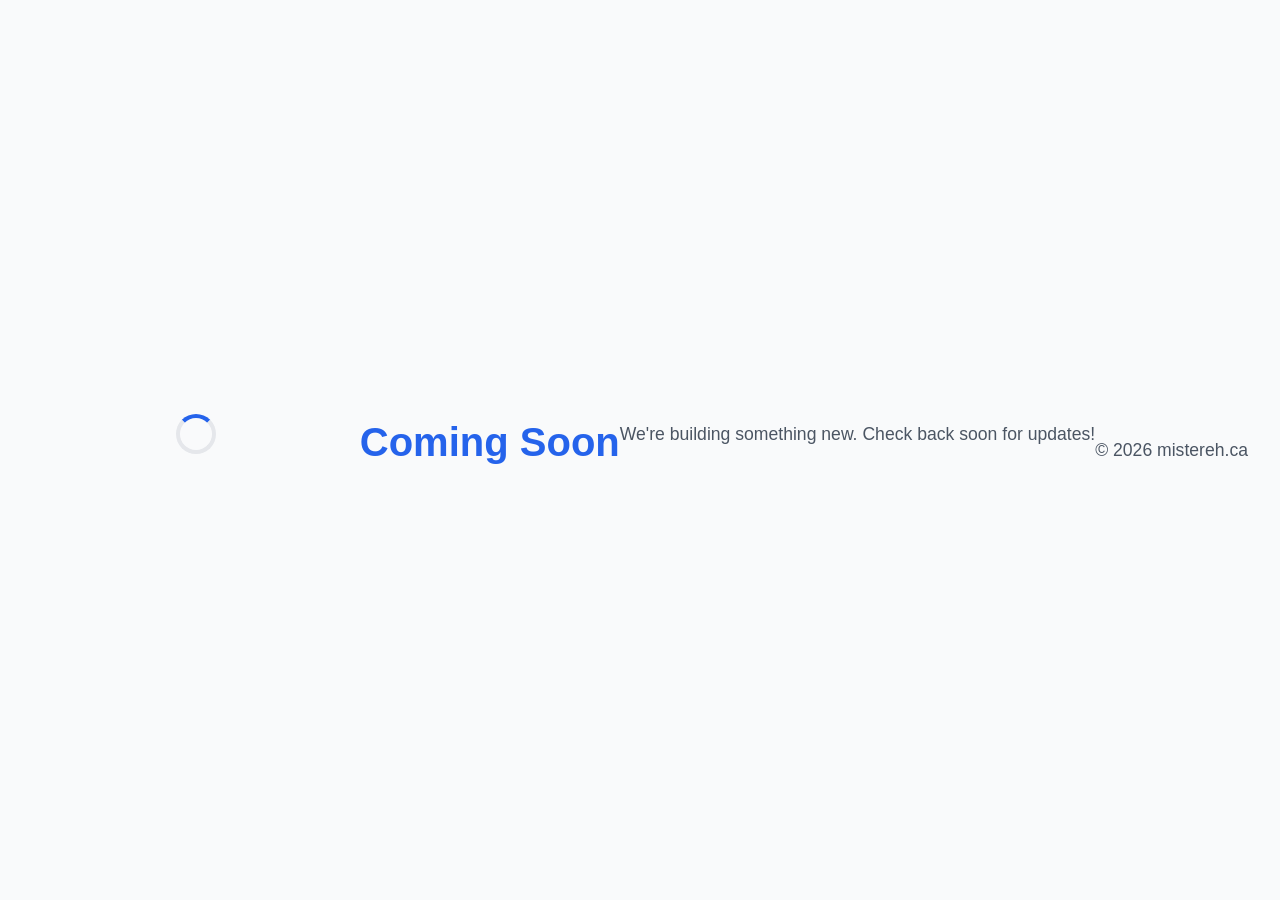
==== commit 5594738e: "Auto-commit from auto-push watcher [21:42]" ====
--- a/index.html
+++ b/index.html
@@ -61,7 +61,7 @@
     </style>
 </head>
 <body>
-    <div class="container">
+    <!-- Deployed: 2026-11-14 21:45 UTC - Force cache refresh -->
         <div class="spinner"></div>
         <h1>Coming Soon</h1>
         <p>We're building something new. Check back soon for updates!</p>
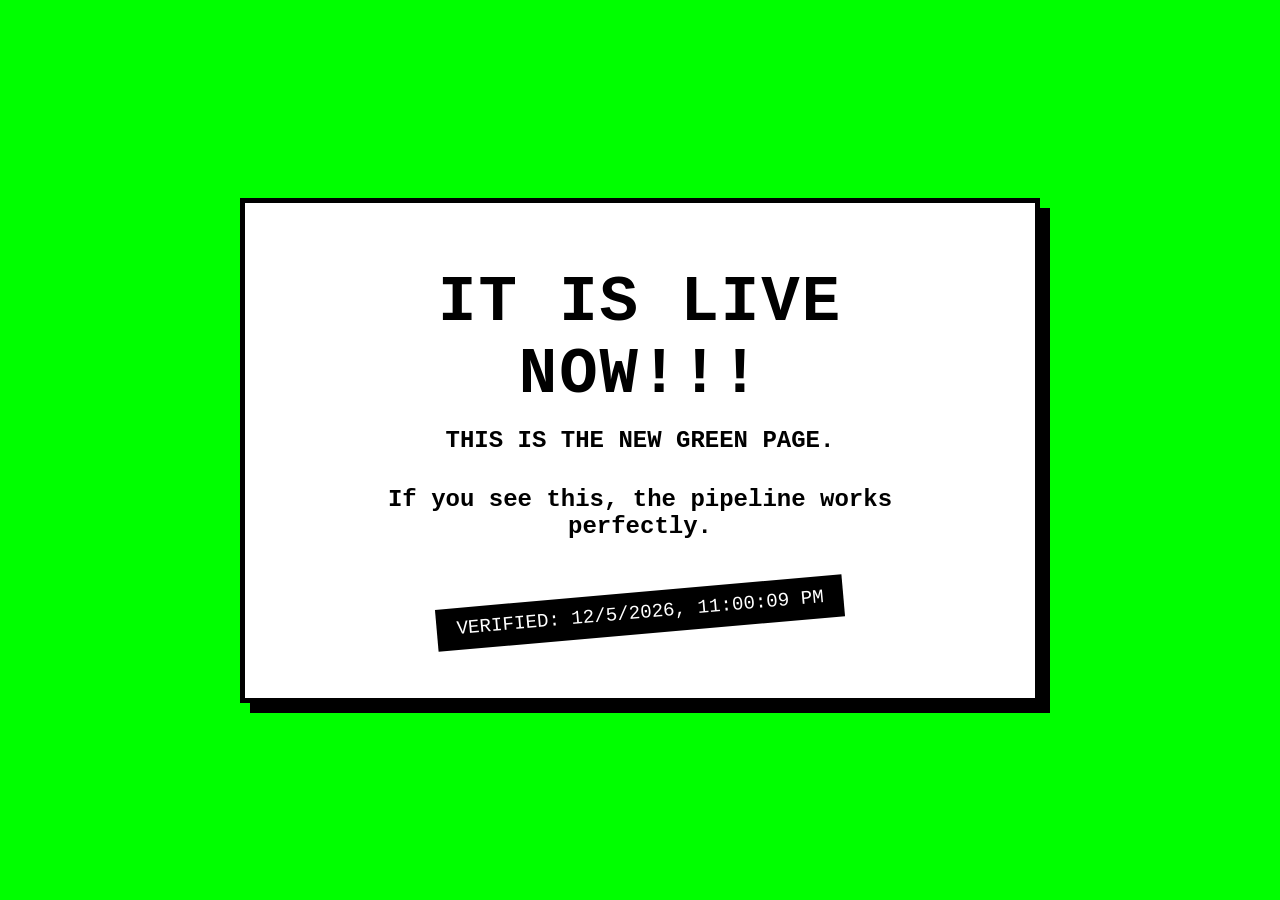
==== commit a2c55251: "Auto-commit from auto-push watcher [21:52]" ====
--- a/index.html
+++ b/index.html
@@ -3,16 +3,15 @@
 <head>
     <meta charset="UTF-8">
     <meta name="viewport" content="width=device-width, initial-scale=1.0">
-    <title>Coming Soon - mistereh.ca</title>
+    <title>IT IS LIVE NOW!!! - mistereh.ca</title>
     <style>
         :root {
-            --primary: #2563eb;
-            --text: #1f2937;
-            --bg: #f9fafb;
+            --bg: #00FF00; /* BRIGHT GREEN - EASY TO SPOT */
+            --text: #000;
         }
         * { margin: 0; padding: 0; box-sizing: border-box; }
         body {
-            font-family: -apple-system, BlinkMacSystemFont, "Segoe UI", Roboto, sans-serif;
+            font-family: 'Courier New', Courier, monospace; /* Retro look */
             background: var(--bg);
             color: var(--text);
             min-height: 100vh;
@@ -23,51 +22,40 @@
             padding: 2rem;
         }
         .container {
-            max-width: 600px;
-            padding: 3rem;
+            max-width: 800px;
+            padding: 4rem;
             background: white;
-            border-radius: 1rem;
-            box-shadow: 0 10px 25px rgba(0,0,0,0.1);
+            border: 5px solid black;
+            box-shadow: 10px 10px 0px black;
         }
         h1 {
-            font-size: 2.5rem;
+            font-size: 4rem;
             margin-bottom: 1rem;
-            color: var(--primary);
+            text-transform: uppercase;
+            letter-spacing: 2px;
         }
         p {
-            font-size: 1.1rem;
-            line-height: 1.6;
+            font-size: 1.5rem;
             margin-bottom: 2rem;
-            color: #4b5563;
+            font-weight: bold;
         }
-        .spinner {
-            width: 40px;
-            height: 40px;
-            border: 4px solid #e5e7eb;
-            border-top: 4px solid var(--primary);
-            border-radius: 50%;
-            margin: 0 auto 2rem;
-            animation: spin 1s linear infinite;
-        }
-        @keyframes spin {
-            0% { transform: rotate(0deg); }
-            100% { transform: rotate(360deg); }
-        }
-        .footer {
-            margin-top: 2rem;
-            font-size: 0.875rem;
-            color: #6b7280;
+        .stamp {
+            background: black;
+            color: white;
+            display: inline-block;
+            padding: 10px 20px;
+            font-size: 1.2rem;
+            margin-top: 20px;
+            transform: rotate(-5deg);
         }
     </style>
 </head>
 <body>
-    <!-- Deployed: 2026-11-14 21:45 UTC - Force cache refresh -->
-        <div class="spinner"></div>
-        <h1>Coming Soon</h1>
-        <p>We're building something new. Check back soon for updates!</p>
-        <div class="footer">
-            <p>&copy; 2026 mistereh.ca</p>
-        </div>
+    <div class="container">
+        <h1>IT IS LIVE NOW!!!</h1>
+        <p>THIS IS THE NEW GREEN PAGE.</p>
+        <p>If you see this, the pipeline works perfectly.</p>
+        <div class="stamp">VERIFIED: <script>document.write(new Date().toLocaleString())</script></div>
     </div>
 </body>
 </html>
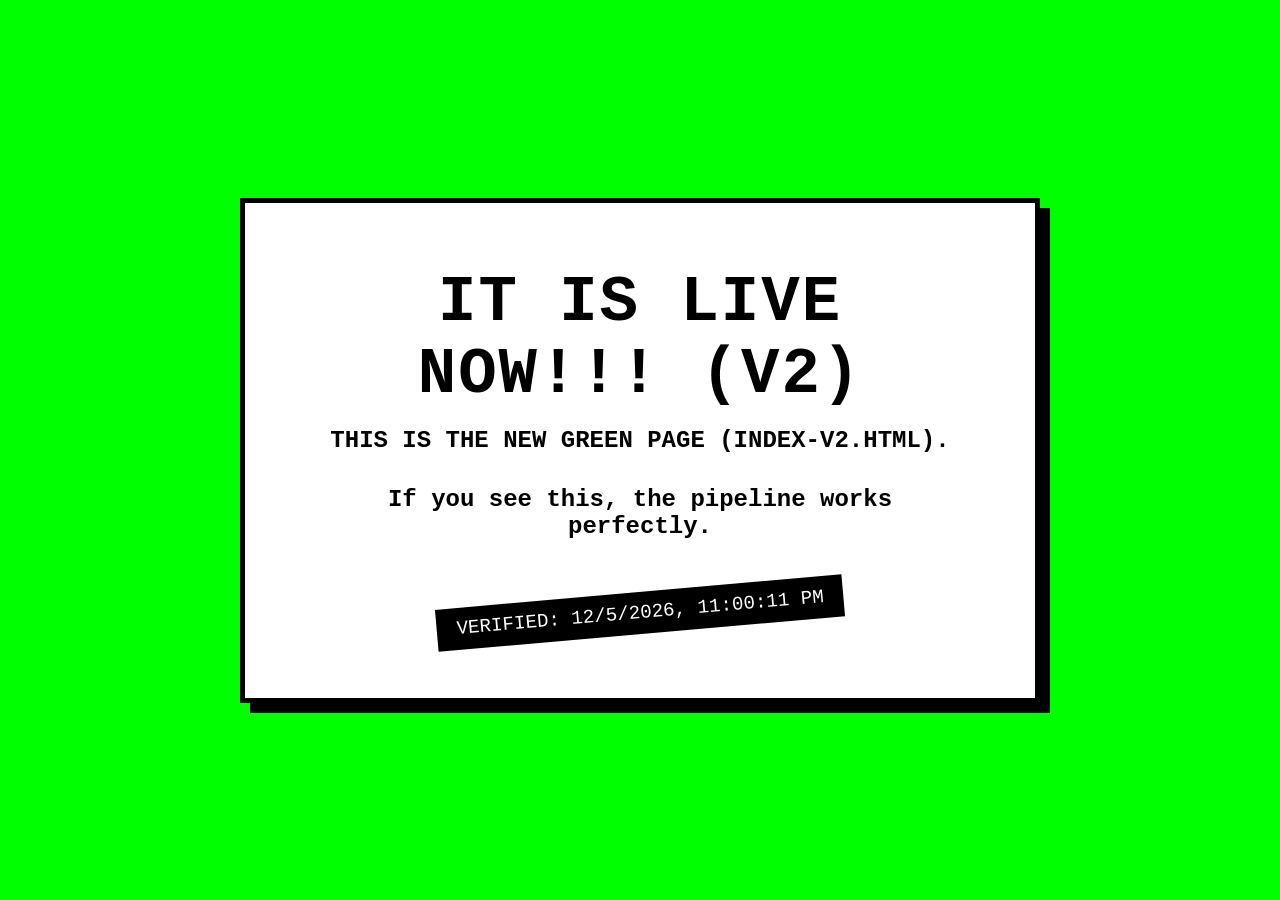
==== commit cae0502f: "Auto-commit from auto-push watcher [00:31]" ====
--- a/index.html
+++ b/index.html
@@ -1,61 +1,15 @@
 <!DOCTYPE html>
-<html lang="en">
+<html>
 <head>
-    <meta charset="UTF-8">
-    <meta name="viewport" content="width=device-width, initial-scale=1.0">
-    <title>IT IS LIVE NOW!!! - mistereh.ca</title>
+    <title>Redirecting...</title>
+    <meta http-equiv="refresh" content="0; url=index-v2.html">
     <style>
-        :root {
-            --bg: #00FF00; /* BRIGHT GREEN - EASY TO SPOT */
-            --text: #000;
-        }
-        * { margin: 0; padding: 0; box-sizing: border-box; }
-        body {
-            font-family: 'Courier New', Courier, monospace; /* Retro look */
-            background: var(--bg);
-            color: var(--text);
-            min-height: 100vh;
-            display: flex;
-            align-items: center;
-            justify-content: center;
-            text-align: center;
-            padding: 2rem;
-        }
-        .container {
-            max-width: 800px;
-            padding: 4rem;
-            background: white;
-            border: 5px solid black;
-            box-shadow: 10px 10px 0px black;
-        }
-        h1 {
-            font-size: 4rem;
-            margin-bottom: 1rem;
-            text-transform: uppercase;
-            letter-spacing: 2px;
-        }
-        p {
-            font-size: 1.5rem;
-            margin-bottom: 2rem;
-            font-weight: bold;
-        }
-        .stamp {
-            background: black;
-            color: white;
-            display: inline-block;
-            padding: 10px 20px;
-            font-size: 1.2rem;
-            margin-top: 20px;
-            transform: rotate(-5deg);
-        }
+        body { font-family: sans-serif; text-align: center; padding: 2rem; background: #f0f0f0; }
+        a { color: #007bff; text-decoration: none; }
     </style>
 </head>
 <body>
-    <div class="container">
-        <h1>IT IS LIVE NOW!!!</h1>
-        <p>THIS IS THE NEW GREEN PAGE.</p>
-        <p>If you see this, the pipeline works perfectly.</p>
-        <div class="stamp">VERIFIED: <script>document.write(new Date().toLocaleString())</script></div>
-    </div>
+    <h3>Redirecting...</h3>
+    <p>If you aren't redirected automatically, <a href="index-v2.html">click here</a>.</p>
 </body>
 </html>
